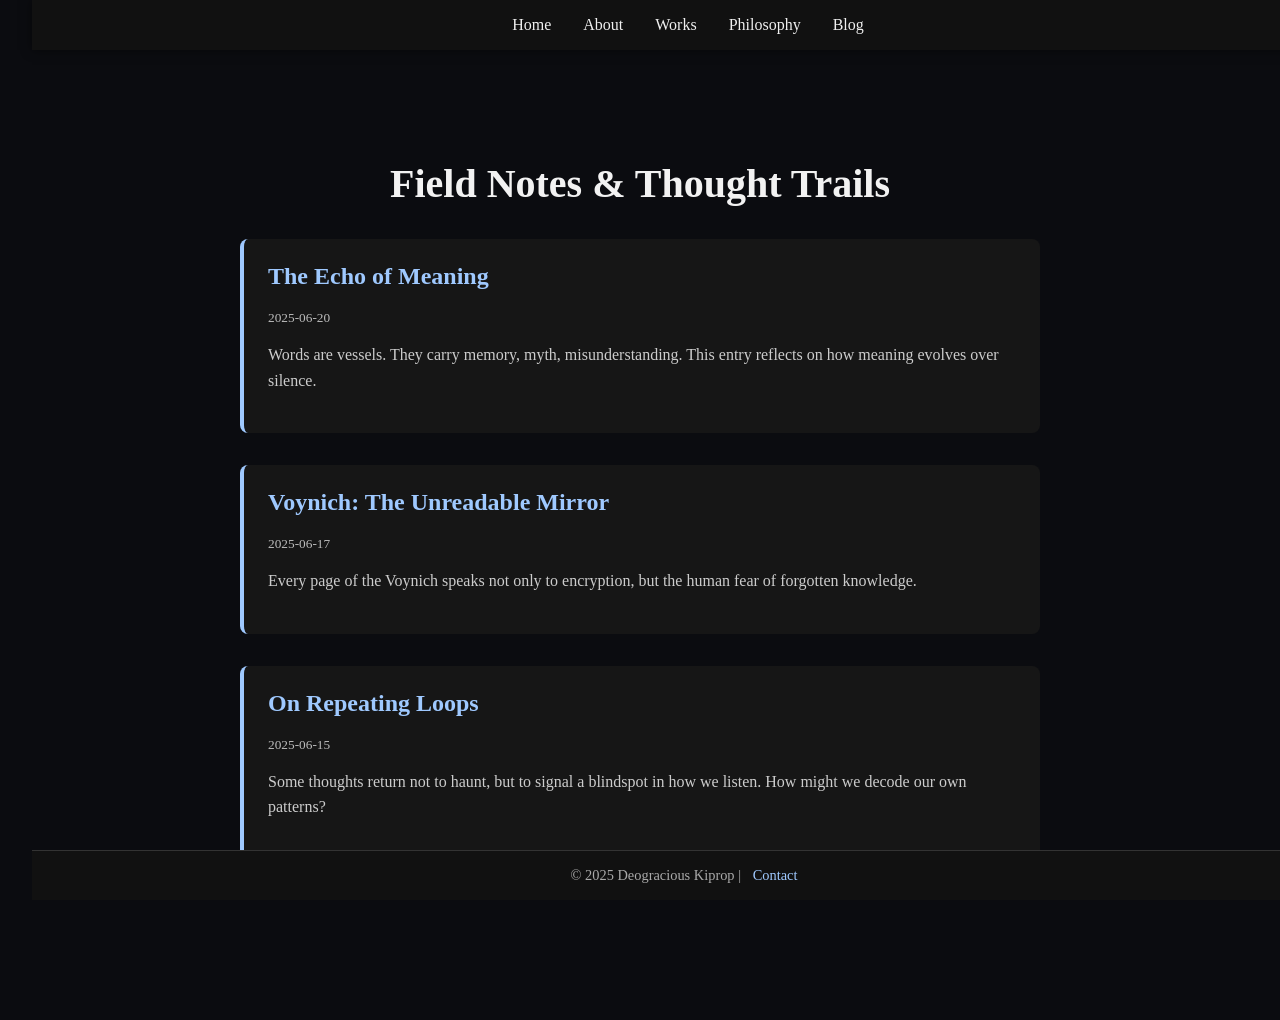
==== blog.html @ ca5b44df "Add files via upload" ====
<!DOCTYPE html>
<html lang="en">
<head>
  <meta charset="UTF-8">
  <meta name="viewport" content="width=device-width, initial-scale=1.0">
  <title>Blog | Deogracious Kiprop</title>
  <style>
    body {
      margin: 0;
      font-family: 'Georgia', serif;
      background-color: #0b0c10;
      color: #f2f2f2;
      padding: 4rem 2rem 8rem;
    }
    nav {
      position: fixed;
      top: 0;
      width: 100%;
      background-color: #111;
      padding: 1rem;
      display: flex;
      justify-content: center;
      gap: 2rem;
      z-index: 1000;
      box-shadow: 0 0 10px rgba(0,0,0,0.5);
    }
    nav a {
      color: #f0f0f0;
      text-decoration: none;
      font-size: 1rem;
      transition: color 0.3s;
    }
    nav a:hover {
      color: #9fc9ff;
    }
    h1 {
      margin-top: 6rem;
      text-align: center;
      font-size: 2.5rem;
    }
    .post-container {
      max-width: 800px;
      margin: 2rem auto;
      display: flex;
      flex-direction: column;
      gap: 2rem;
    }
    .post {
      background: #161616;
      border-left: 4px solid #9fc9ff;
      padding: 1.5rem;
      border-radius: 8px;
    }
    .post h2 {
      margin-top: 0;
      color: #9fc9ff;
    }
    .post small {
      color: #bbb;
      display: block;
      margin-bottom: 0.5rem;
    }
    .post p {
      line-height: 1.6;
      color: #ccc;
    }
    footer {
      position: fixed;
      bottom: 0;
      width: 100%;
      background: #111;
      color: #aaa;
      text-align: center;
      padding: 1rem;
      font-size: 0.9rem;
      border-top: 1px solid #333;
    }
    footer a {
      color: #9fc9ff;
      text-decoration: none;
      margin: 0 0.5rem;
    }
    footer a:hover {
      text-decoration: underline;
    }
  </style>
</head>
<body>
  <nav>
    <a href="index.html">Home</a>
    <a href="peek.html">About</a>
    <a href="works.html">Works</a>
    <a href="philosophy.html">Philosophy</a>
    <a href="blog.html">Blog</a>
  </nav>

  <h1>Field Notes & Thought Trails</h1>
  <div class="post-container" id="blogPosts">
    <!-- Posts will be injected here by script -->
  </div>

  <footer>
    &copy; 2025 Deogracious Kiprop | <a href="mailto:you@example.com">Contact</a>
  </footer>

  <script>
    // Later you can replace this array with JSON fetched from a file or API
    const posts = [
      {
        title: "The Echo of Meaning",
        date: "2025-06-20",
        excerpt: "Words are vessels. They carry memory, myth, misunderstanding. This entry reflects on how meaning evolves over silence."
      },
      {
        title: "Voynich: The Unreadable Mirror",
        date: "2025-06-17",
        excerpt: "Every page of the Voynich speaks not only to encryption, but the human fear of forgotten knowledge."
      },
      {
        title: "On Repeating Loops",
        date: "2025-06-15",
        excerpt: "Some thoughts return not to haunt, but to signal a blindspot in how we listen. How might we decode our own patterns?"
      }
    ];

    const container = document.getElementById("blogPosts");
    posts.forEach(post => {
      const div = document.createElement("div");
      div.className = "post";
      div.innerHTML = `
        <h2>${post.title}</h2>
        <small>${post.date}</small>
        <p>${post.excerpt}</p>
      `;
      container.appendChild(div);
    });
  </script>
</body>
</html>
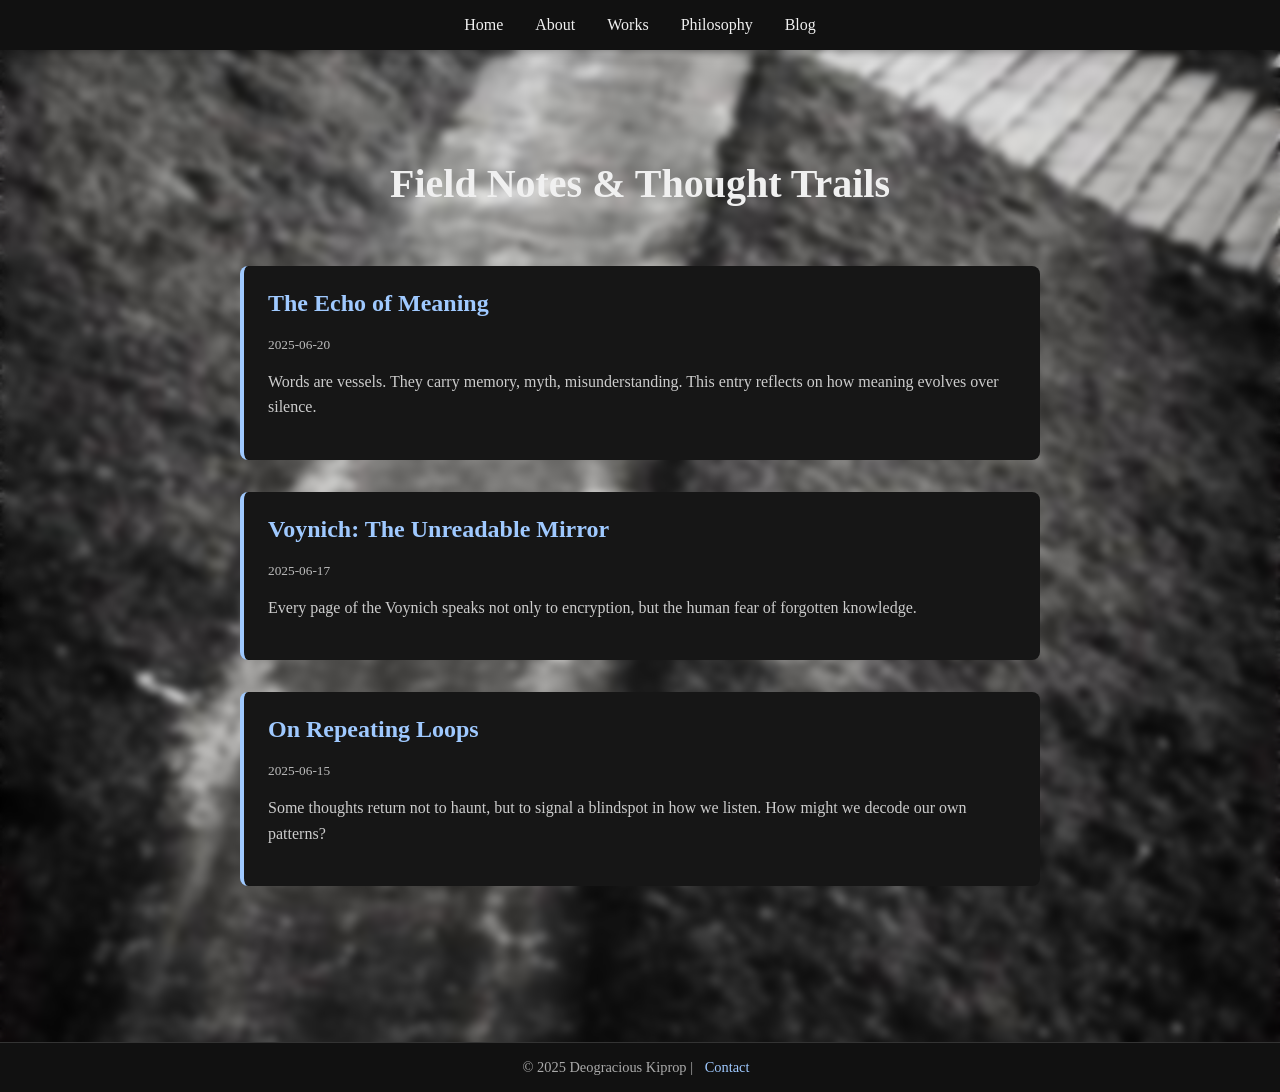
==== commit d74002df: "Update blog.html" ====
--- a/blog.html
+++ b/blog.html
@@ -7,10 +7,17 @@
   <style>
     body {
       margin: 0;
+      padding: 0;
       font-family: 'Georgia', serif;
-      background-color: #0b0c10;
-      color: #f2f2f2;
-      padding: 4rem 2rem 8rem;
+      background: #0b0c10 url('blogs.jpg') no-repeat center center fixed;
+      background-size: cover;
+      color: #f0f0f0;
+      display: flex;
+      flex-direction: column;
+      align-items: center;
+      min-height: 100vh;
+      padding: 4rem 2rem 8rem; /* footer space */
+      backdrop-filter: blur(4px);
     }
     nav {
       position: fixed;
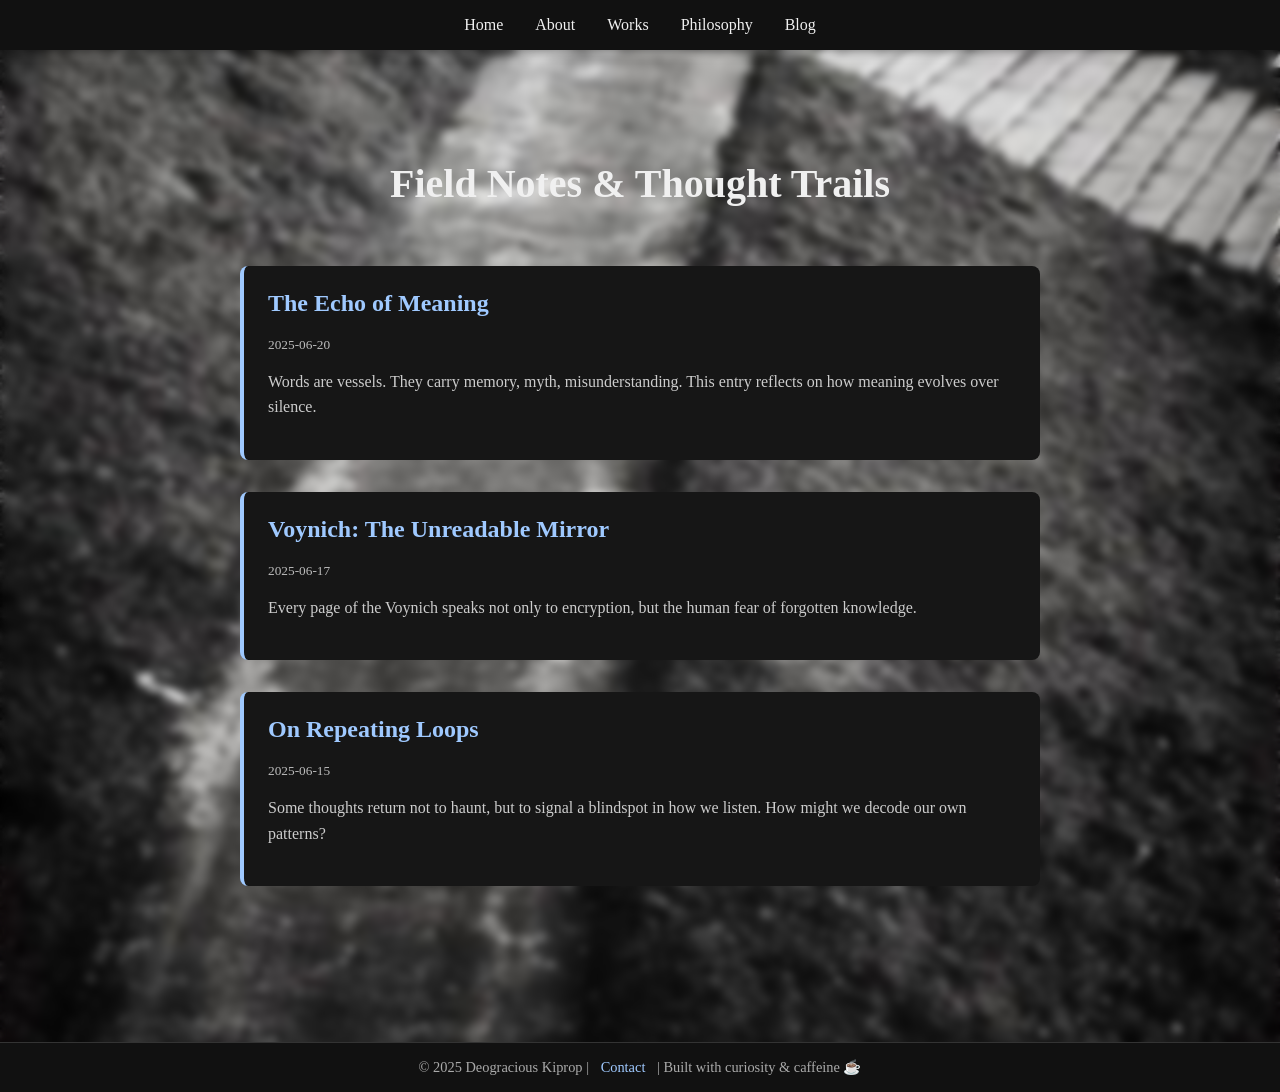
==== commit c58be39c: "Update blog.html" ====
--- a/blog.html
+++ b/blog.html
@@ -16,7 +16,7 @@
       flex-direction: column;
       align-items: center;
       min-height: 100vh;
-      padding: 4rem 2rem 8rem; /* footer space */
+      padding: 4rem 2rem 8rem;
       backdrop-filter: blur(4px);
     }
     nav {
@@ -106,12 +106,13 @@
     <!-- Posts will be injected here by script -->
   </div>
 
-  <footer>
-    &copy; 2025 Deogracious Kiprop | <a href="mailto:you@example.com">Contact</a>
-  </footer>
+<!-- footer.html -->
+<footer>
+  &copy; 2025 Deogracious Kiprop | <a href="contact.html">Contact</a> |
+  Built with curiosity & caffeine ☕
 
   <script>
-    // Later you can replace this array with JSON fetched from a file or API
+    // Later  replace this array with JSON fetched from a file or API
     const posts = [
       {
         title: "The Echo of Meaning",
